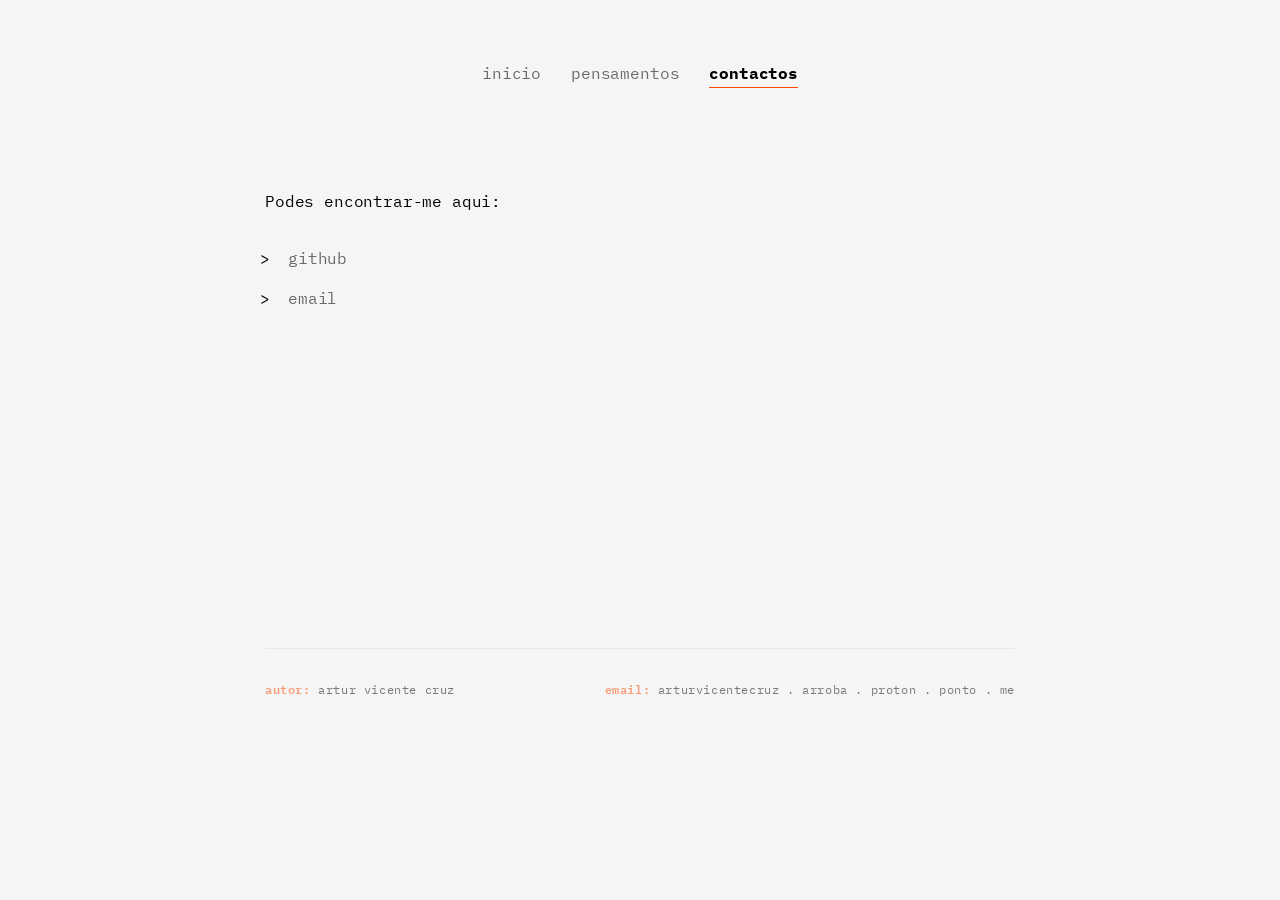
==== contacts.html @ f2061621 "init" ====
<!doctype html>
<html>
  <head>
    <title>Contactos | Still Don't Know</title>
    <link rel="stylesheet" href="style.css">
    <meta charset="UTF-8">
    <meta name="description" content="personal website - contacts">
    <meta name="author" content="Artur Cruz">
    <meta name="viewport" content="width=device-width, initial-scale=1.0">
    <!-- FAVICON (Data URI for Mail Emoji) -->
    <link rel="icon" href="data:image/svg+xml,<svg xmlns=%22http://www.w3.org/2000/svg%22 viewBox=%220 0 100 100%22><text y=%22.9em%22 font-size=%2290%22>✉️</text></svg>">
    <!-- SOCIAL MEDIA META TAGS -->
    <meta property="og:title" content="Contactos | Still Don't Know">
    <meta property="og:description" content="Reach out to me on GitHub or Email.">
  </head>
  <body>
    <!-- TOP SECTION: HEADER & NAVBAR -->
    <header>
      <nav>
        <input type="checkbox" id="menu-toggle">
        <label for="menu-toggle" class="menu-icon">&#9776;</label>
        <div class="menu">
          <a href="index.html">inicio</a>
          <a href="takes.html">pensamentos</a>
          <a href="contacts.html" class="active">contactos</a>
        </div>
      </nav>
    </header>

    <main>
      <p>Podes encontrar-me aqui:</p>
      
      <ul class="contact-list">
        <li><a href="https://github.com/artur-v-c" target="_blank">github</a></li>
        <li><a href="#" id="email-link">email</a></li>
      </ul>
    </main>

    <!-- FOOTER SECTION -->
    <footer>
      <span><b>autor:</b> artur vicente cruz</span>
      <span><b>email:</b> arturvicentecruz . ARROBA . proton . PONTO . me</span>
    </footer>

    <script>
      // Esconder o email de bots de scraping
      document.getElementById('email-link').addEventListener('click', function(e) {
        e.preventDefault();
        const u = 'arturvicentecruz';
        const d = 'proton.me';
        window.location.href = 'mailto:' + u + '@' + d;
      });
    </script>
  </body>
</html>
---- style.css ----
/* FONTS */
@import url('https://fonts.googleapis.com/css2?family=IBM+Plex+Mono:ital,wght@0,100..700;1,100..700&display=swap');

/* VARS */
:root {
  --bg-color: WhiteSmoke;
  --main-text: Black;
  --muted-text: DimGray;
  --accent-color: OrangeRed;
  --error-color: FireBrick;
  --error-bg: MistyRose;
  --border-subtle: Gainsboro;
  --highlight-color: DodgerBlue;
  --mark-text: inherit;
}

@media (prefers-color-scheme: dark) {
  :root {
    --bg-color: Black;
    --main-text: WhiteSmoke;
    --muted-text: Silver;
    --accent-color: Tomato;
    --error-color: IndianRed;
    --error-bg: Black;
    --border-subtle: DimGray;
    --highlight-color: MidnightBlue;
    --mark-text: inherit;
  }
}

/* BODY */
body {
  font-family: "IBM Plex Mono", monospace;
  max-width: 750px; /* Reduzi um pouco para ser mais focado */
  margin: 0 auto;
  padding: 0 40px;
  background-color: var(--bg-color);
  color: var(--main-text);
  line-height: 1.7;
  letter-spacing: -0.01em; /* Toque profissional em fontes mono */
}

/* LINKS (Global Style) */
a {
  color: var(--muted-text);
  text-decoration: none;
  border-bottom: 1.5px solid transparent;
  transition: all 0.2s ease;
}

a:hover, a.active {
  color: var(--main-text);
  border-bottom: 1.5px solid var(--accent-color);
}

a.active {
  font-weight: bold;
}

/* HEADER & NAV */
header {
  width: 100%;
}

nav {
  display: flex;
  justify-content: center;
  padding: 60px 0;
  text-transform: lowercase;
}

.menu {
  display: flex;
  gap: 30px; /* Reduzi para ser mais compacto */
}

#menu-toggle {
  display: none;
}

.menu-icon {
  display: none;
  font-size: 1.2rem;
  cursor: pointer;
  color: var(--muted-text);
  padding: 10px;
}

/* MAIN */
main {
  margin-top: 40px;
  min-height: 40dvh;
}

main p {
  text-align: left;
}

mark {
  /* Reset de estilos padrão */
  background: none;
  color: inherit;
  padding: 0;
  text-transform: uppercase;
  text-decoration: none;

  /* Estilo "Fita-Cola" com Alinhamento Vertical */
  display: inline-flex;    /* Flexbox mantém o texto no centro real */
  align-items: center;     /* Centraliza verticalmente */
  justify-content: center; /* Centraliza horizontalmente */
  position: relative;
  
  /* Ajuste de Espaçamento */
  padding: 0.2em 0.6em;        /* Aumentei ligeiramente para não sufocar o texto */
  margin: 0 0.1em;
  height: 1.3em;           /* Altura fixa relativa à fonte para garantir o centro */
  line-height: 1;          /* Remove interferências de entrelinha do parágrafo */
  
  /* Cores e Tipografia */
  background-color: var(--highlight-color);
  color: var(--mark-text);
  font-weight: 700;

  /* --- Rasgo de Fita-Cola Sutil --- */
  clip-path: polygon(
    0% 4%, 50% 1%, 100% 4%, 
    99% 10%, 100% 18%, 98% 24%, 99% 32%, 98% 40%, 100% 48%, 98% 55%, 99% 65%, 98% 75%, 100% 85%, 98% 94%,
    100% 96%, 50% 99%, 0% 96%,
    1% 92%, 0% 84%, 2% 76%, 1% 68%, 2% 58%, 0% 48%, 1% 38%, 0% 28%, 1% 18%, 0% 8%
  );
}

/* CLASSES */
.error-text {
  color: var(--error-color);
  font-weight: bold;
  background-color: var(--error-bg);
  padding: 2px 6px;
  border-radius: 2px;
}

/* LISTS (Terminal Style) */
ul {
  list-style-type: "> ";
  padding-left: 15px;
  margin: 30px 0;
}

ul li {
  margin-bottom: 12px;
  padding-left: 8px;
}

/* TAKES / THOUGHTS FEED */
.takes-list {
  margin-top: 50px;
}

.take-entry {
  display: flex;
  gap: 24px;
  margin-bottom: 35px;
  align-items: flex-start;
}

.date {
  font-weight: bold;
  color: var(--accent-color);
  white-space: nowrap;
  font-size: 0.85rem;
  opacity: 0.9;
}

.take-content p {
  margin: 0;
  line-height: 1.6;
}

/* FOOTER */
footer {
  display: flex;
  justify-content: space-between;
  align-items: center;
  margin-top: 100px;
  padding: 30px 0;
  border-top: 1px solid var(--border-subtle);
  text-transform: lowercase;
  opacity: 0.5;
  font-size: 0.75rem;
  letter-spacing: 0.05em;
  font-family: "IBM Plex Mono", monospace;
}

footer b {
  color: var(--accent-color);
  font-weight: 600;
}

@media (max-width: 600px) {
  body {
    padding: 0 25px;
  }

  nav {
    flex-direction: column;
    align-items: flex-end;
    padding: 30px 0;
  }

  .menu-icon {
    display: block;
    margin-right: -10px; /* Alinhar com o padding do body */
  }

  .menu {
    display: flex;
    flex-direction: column;
    align-items: flex-end;
    gap: 12px;
    
    max-height: 0;
    opacity: 0;
    overflow: hidden;
    transition: all 0.25s ease;
    pointer-events: none;
  }

  #menu-toggle:checked ~ .menu {
    max-height: 200px;
    opacity: 1;
    margin-top: 15px;
    pointer-events: auto;
  }

  .take-entry {
    flex-direction: column;
    gap: 8px;
  }

  footer {
    flex-direction: column;
    gap: 15px;
    text-align: center;
    margin-top: 60px;
  }
}
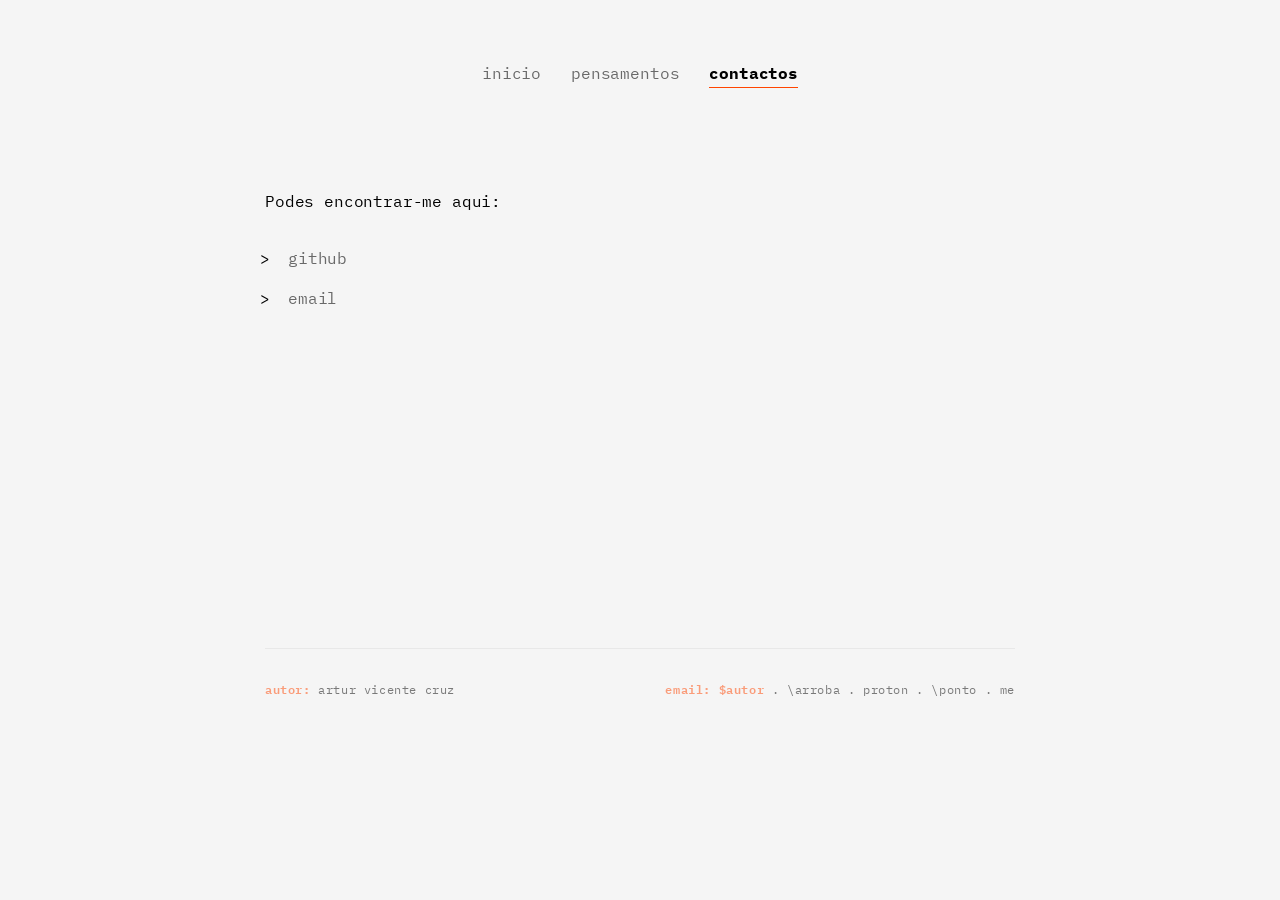
==== commit 9027683b: "feat: dono" ====
--- a/contacts.html
+++ b/contacts.html
@@ -2,6 +2,9 @@
 <html>
   <head>
     <title>Contactos | Still Don't Know</title>
+    <link rel="preconnect" href="https://fonts.googleapis.com">
+    <link rel="preconnect" href="https://fonts.gstatic.com" crossorigin>
+    <link href="https://fonts.googleapis.com/css2?family=IBM+Plex+Mono:ital,wght@0,100..700;1,100..700&display=swap" rel="stylesheet">
     <link rel="stylesheet" href="style.css">
     <meta charset="UTF-8">
     <meta name="description" content="personal website - contacts">
@@ -31,7 +34,7 @@
       <p>Podes encontrar-me aqui:</p>
       
       <ul class="contact-list">
-        <li><a href="https://github.com/artur-v-c" target="_blank">github</a></li>
+        <li><a href="https://github.com/ArturC03" target="_blank">github</a></li>
         <li><a href="#" id="email-link">email</a></li>
       </ul>
     </main>
@@ -39,7 +42,7 @@
     <!-- FOOTER SECTION -->
     <footer>
       <span><b>autor:</b> artur vicente cruz</span>
-      <span><b>email:</b> arturvicentecruz . ARROBA . proton . PONTO . me</span>
+      <span><b>email:</b> <b>$autor</b> . \ARROBA . proton . \PONTO . me</span>
     </footer>
 
     <script>
--- a/style.css
+++ b/style.css
@@ -1,6 +1,3 @@
-/* FONTS */
-@import url('https://fonts.googleapis.com/css2?family=IBM+Plex+Mono:ital,wght@0,100..700;1,100..700&display=swap');
-
 /* VARS */
 :root {
   --bg-color: WhiteSmoke;
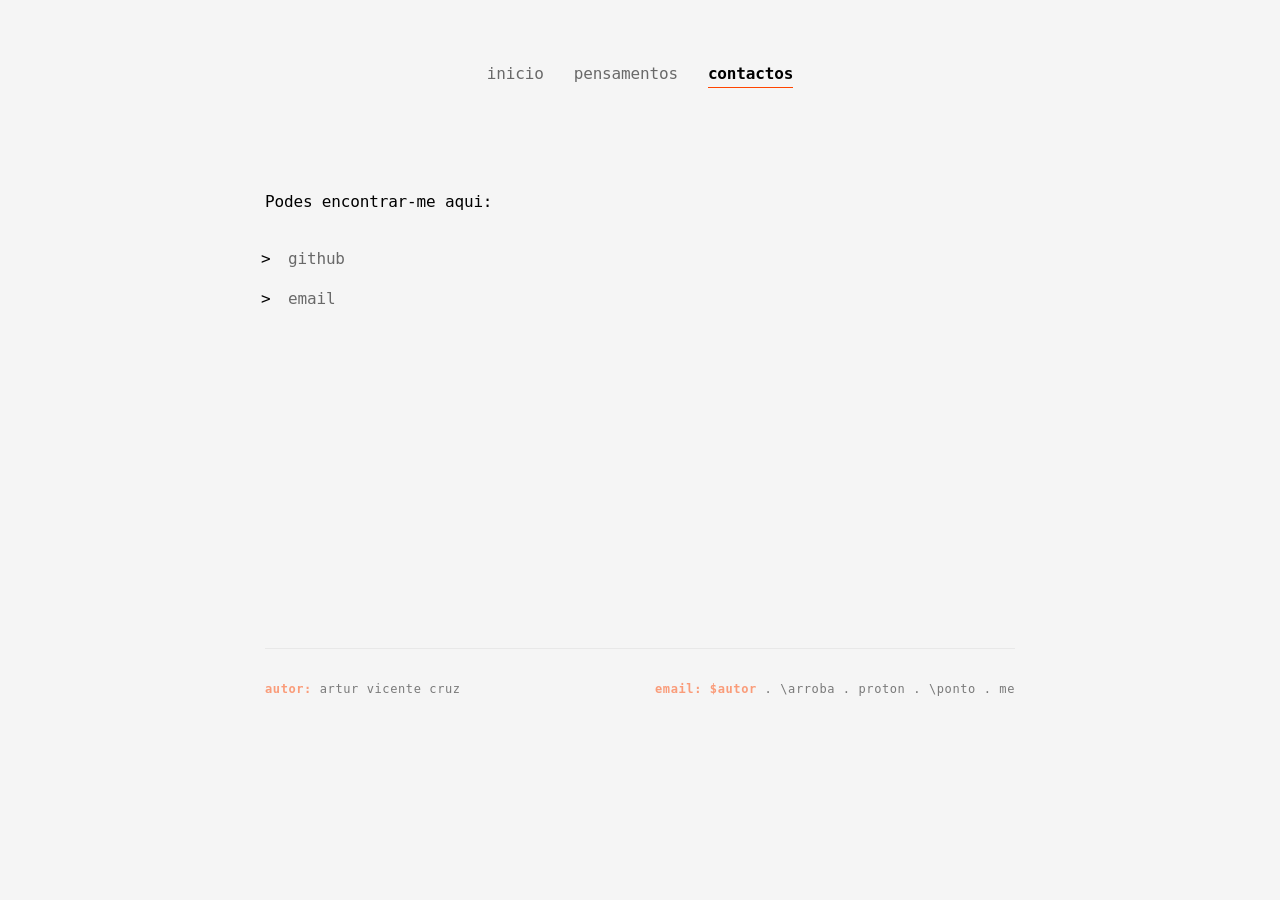
==== commit 600b8050: "fix: font" ====
--- a/contacts.html
+++ b/contacts.html
@@ -1,58 +1,76 @@
 <!doctype html>
 <html>
-  <head>
-    <title>Contactos | Still Don't Know</title>
-    <link rel="preconnect" href="https://fonts.googleapis.com">
-    <link rel="preconnect" href="https://fonts.gstatic.com" crossorigin>
-    <link href="https://fonts.googleapis.com/css2?family=IBM+Plex+Mono:ital,wght@0,100..700;1,100..700&display=swap" rel="stylesheet">
-    <link rel="stylesheet" href="style.css">
-    <meta charset="UTF-8">
-    <meta name="description" content="personal website - contacts">
-    <meta name="author" content="Artur Cruz">
-    <meta name="viewport" content="width=device-width, initial-scale=1.0">
-    <!-- FAVICON (Data URI for Mail Emoji) -->
-    <link rel="icon" href="data:image/svg+xml,<svg xmlns=%22http://www.w3.org/2000/svg%22 viewBox=%220 0 100 100%22><text y=%22.9em%22 font-size=%2290%22>✉️</text></svg>">
-    <!-- SOCIAL MEDIA META TAGS -->
-    <meta property="og:title" content="Contactos | Still Don't Know">
-    <meta property="og:description" content="Reach out to me on GitHub or Email.">
-  </head>
-  <body>
-    <!-- TOP SECTION: HEADER & NAVBAR -->
-    <header>
-      <nav>
-        <input type="checkbox" id="menu-toggle">
-        <label for="menu-toggle" class="menu-icon">&#9776;</label>
-        <div class="menu">
-          <a href="index.html">inicio</a>
-          <a href="takes.html">pensamentos</a>
-          <a href="contacts.html" class="active">contactos</a>
-        </div>
-      </nav>
-    </header>
+	<head>
+		<title>Contactos | Still Don't Know</title>
+		<link rel="preconnect" href="https://fonts.googleapis.com" />
+		<link rel="preconnect" href="https://fonts.gstatic.com" crossorigin />
+		<link
+			href="https://fonts.googleapis.com/css2?family=Fira+Code:wght@300..700&display=swap"
+			rel="stylesheet"
+		/>
+		<link rel="stylesheet" href="style.css" />
+		<meta charset="UTF-8" />
+		<meta name="description" content="personal website - contacts" />
+		<meta name="author" content="Artur Cruz" />
+		<meta name="viewport" content="width=device-width, initial-scale=1.0" />
+		<!-- FAVICON (Data URI for Mail Emoji) -->
+		<link
+			rel="icon"
+			href="data:image/svg+xml,<svg xmlns=%22http://www.w3.org/2000/svg%22 viewBox=%220 0 100 100%22><text y=%22.9em%22 font-size=%2290%22>✉️</text></svg>"
+		/>
+		<!-- SOCIAL MEDIA META TAGS -->
+		<meta property="og:title" content="Contactos | Still Don't Know" />
+		<meta
+			property="og:description"
+			content="Reach out to me on GitHub or Email."
+		/>
+	</head>
+	<body>
+		<!-- TOP SECTION: HEADER & NAVBAR -->
+		<header>
+			<nav>
+				<input type="checkbox" id="menu-toggle" />
+				<label for="menu-toggle" class="menu-icon">&#9776;</label>
+				<div class="menu">
+					<a href="index.html">inicio</a>
+					<a href="takes.html">pensamentos</a>
+					<a href="contacts.html" class="active">contactos</a>
+				</div>
+			</nav>
+		</header>
 
-    <main>
-      <p>Podes encontrar-me aqui:</p>
-      
-      <ul class="contact-list">
-        <li><a href="https://github.com/ArturC03" target="_blank">github</a></li>
-        <li><a href="#" id="email-link">email</a></li>
-      </ul>
-    </main>
+		<main>
+			<p>Podes encontrar-me aqui:</p>
 
-    <!-- FOOTER SECTION -->
-    <footer>
-      <span><b>autor:</b> artur vicente cruz</span>
-      <span><b>email:</b> <b>$autor</b> . \ARROBA . proton . \PONTO . me</span>
-    </footer>
+			<ul class="contact-list">
+				<li>
+					<a href="https://github.com/ArturC03" target="_blank"
+						>github</a
+					>
+				</li>
+				<li><a href="#" id="email-link">email</a></li>
+			</ul>
+		</main>
 
-    <script>
-      // Esconder o email de bots de scraping
-      document.getElementById('email-link').addEventListener('click', function(e) {
-        e.preventDefault();
-        const u = 'arturvicentecruz';
-        const d = 'proton.me';
-        window.location.href = 'mailto:' + u + '@' + d;
-      });
-    </script>
-  </body>
+		<!-- FOOTER SECTION -->
+		<footer>
+			<span><b>autor:</b> artur vicente cruz</span>
+			<span
+				><b>email:</b> <b>$autor</b> . \ARROBA . proton . \PONTO .
+				me</span
+			>
+		</footer>
+
+		<script>
+			// Esconder o email de bots de scraping
+			document
+				.getElementById("email-link")
+				.addEventListener("click", function (e) {
+					e.preventDefault();
+					const u = "arturvicentecruz";
+					const d = "proton.me";
+					window.location.href = "mailto:" + u + "@" + d;
+				});
+		</script>
+	</body>
 </html>
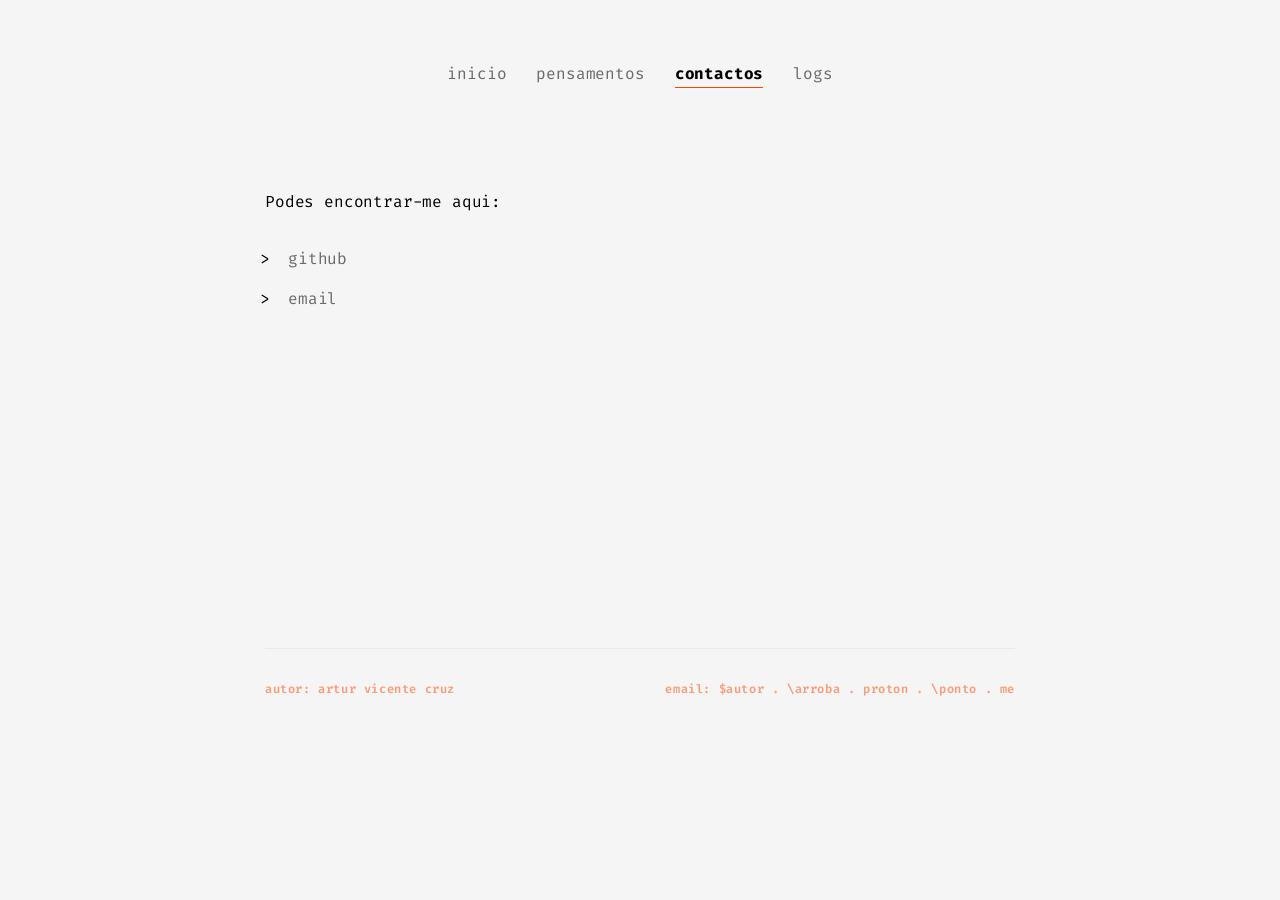
==== commit a070a379: "feat: logs" ====
--- a/contacts.html
+++ b/contacts.html
@@ -35,6 +35,7 @@
 					<a href="index.html">inicio</a>
 					<a href="takes.html">pensamentos</a>
 					<a href="contacts.html" class="active">contactos</a>
+					<a href="logs.html">logs</a>
 				</div>
 			</nav>
 		</header>
@@ -54,9 +55,9 @@
 
 		<!-- FOOTER SECTION -->
 		<footer>
-			<span><b>autor:</b> artur vicente cruz</span>
+			<span><strong>autor:</b> artur vicente cruz</span>
 			<span
-				><b>email:</b> <b>$autor</b> . \ARROBA . proton . \PONTO .
+				><strong>email:</b> <strong>$autor</b> . \ARROBA . proton . \PONTO .
 				me</span
 			>
 		</footer>
@@ -73,4 +74,4 @@
 				});
 		</script>
 	</body>
-</html>
+</html>
--- a/style.css
+++ b/style.css
@@ -9,6 +9,12 @@
   --border-subtle: Gainsboro;
   --highlight-color: DodgerBlue;
   --mark-text: inherit;
+  /* Log Status Colors */
+  --log-info-color: MediumSeaGreen;
+  --log-debug-color: SteelBlue;
+  --log-warn-color: Gold;
+  --log-error-color: FireBrick;
+  --log-fatal-color: Crimson;
 }
 
 @media (prefers-color-scheme: dark) {
@@ -27,7 +33,7 @@
 
 /* BODY */
 body {
-  font-family: "IBM Plex Mono", monospace;
+  font-family: "Fira Code", monospace;
   max-width: 750px; /* Reduzi um pouco para ser mais focado */
   margin: 0 auto;
   padding: 0 40px;
@@ -103,7 +109,7 @@
 
   /* Estilo "Fita-Cola" com Alinhamento Vertical */
   display: inline-flex;    /* Flexbox mantém o texto no centro real */
-  align-items: center;     /* Centraliza verticalmente */
+  align-items: center;      /* Centraliza verticalmente */
   justify-content: center; /* Centraliza horizontalmente */
   position: relative;
   
@@ -117,7 +123,6 @@
   background-color: var(--highlight-color);
   color: var(--mark-text);
   font-weight: 700;
-
   /* --- Rasgo de Fita-Cola Sutil --- */
   clip-path: polygon(
     0% 4%, 50% 1%, 100% 4%, 
@@ -185,10 +190,10 @@
   opacity: 0.5;
   font-size: 0.75rem;
   letter-spacing: 0.05em;
-  font-family: "IBM Plex Mono", monospace;
-}
-
-footer b {
+  font-family: "Fira Code", monospace;
+}
+
+footer strong {
   color: var(--accent-color);
   font-weight: 600;
 }
@@ -241,3 +246,88 @@
     margin-top: 60px;
   }
 }
+
+/* LOGS PAGE STYLES */
+.logs-list {
+  margin-top: 50px; 
+}
+
+.log-entry {
+  display: flex;
+  flex-direction: column; 
+  gap: 10px; 
+  margin-bottom: 35px; 
+  padding-bottom: 20px; 
+  border-bottom: 1px solid var(--border-subtle); 
+}
+
+.log-entry:last-child {
+  border-bottom: 0;
+}
+
+.log-metadata-line {
+  display: flex;
+  flex-wrap: wrap; 
+  align-items: center;
+  gap: 15px; 
+  font-size: 0.85rem;
+  opacity: 0.9;
+}
+
+.log-status {
+  font-weight: bold;
+  padding: 3px 8px;
+  text-transform: uppercase;
+  min-width: 60px; 
+  text-align: center;
+}
+
+.log-status.debug { background-color: var(--log-debug-color); color: var(--bg-color); }
+.log-status.info    { background-color: var(--log-info-color); color: var(--bg-color); }
+.log-status.warn    { background-color: var(--log-warn-color); color: var(--main-text); }
+.log-status.error   { background-color: var(--log-error-color); color: var(--bg-color); }
+.log-status.fatal   { background-color: var(--log-fatal-color); color: var(--bg-color); }
+
+.log-date {
+  color: var(--muted-text);
+  font-weight: bold;
+}
+
+.log-tags {
+  display: flex;
+  flex-wrap: wrap;
+  gap: 8px;
+  margin-left: auto; 
+}
+
+.log-tag {
+  background-color: var(--border-subtle); 
+  color: var(--main-text);
+  padding: 2px 8px;
+  font-size: 0.8rem;
+  text-transform: lowercase;
+}
+
+.log-title {
+  margin: 5px 0 0 0;
+  font-size: 1.1rem;
+  font-weight: normal; 
+}
+
+/* INDIVIDUAL LOG DETAIL */
+.log-header-detail {
+  margin-bottom: 30px;
+}
+
+.log-header-detail .log-title {
+  font-size: 1.8rem;
+  margin-top: 15px;
+}
+
+.log-content {
+  margin-top: 30px;
+}
+
+.log-content p {
+  margin-bottom: 20px;
+}
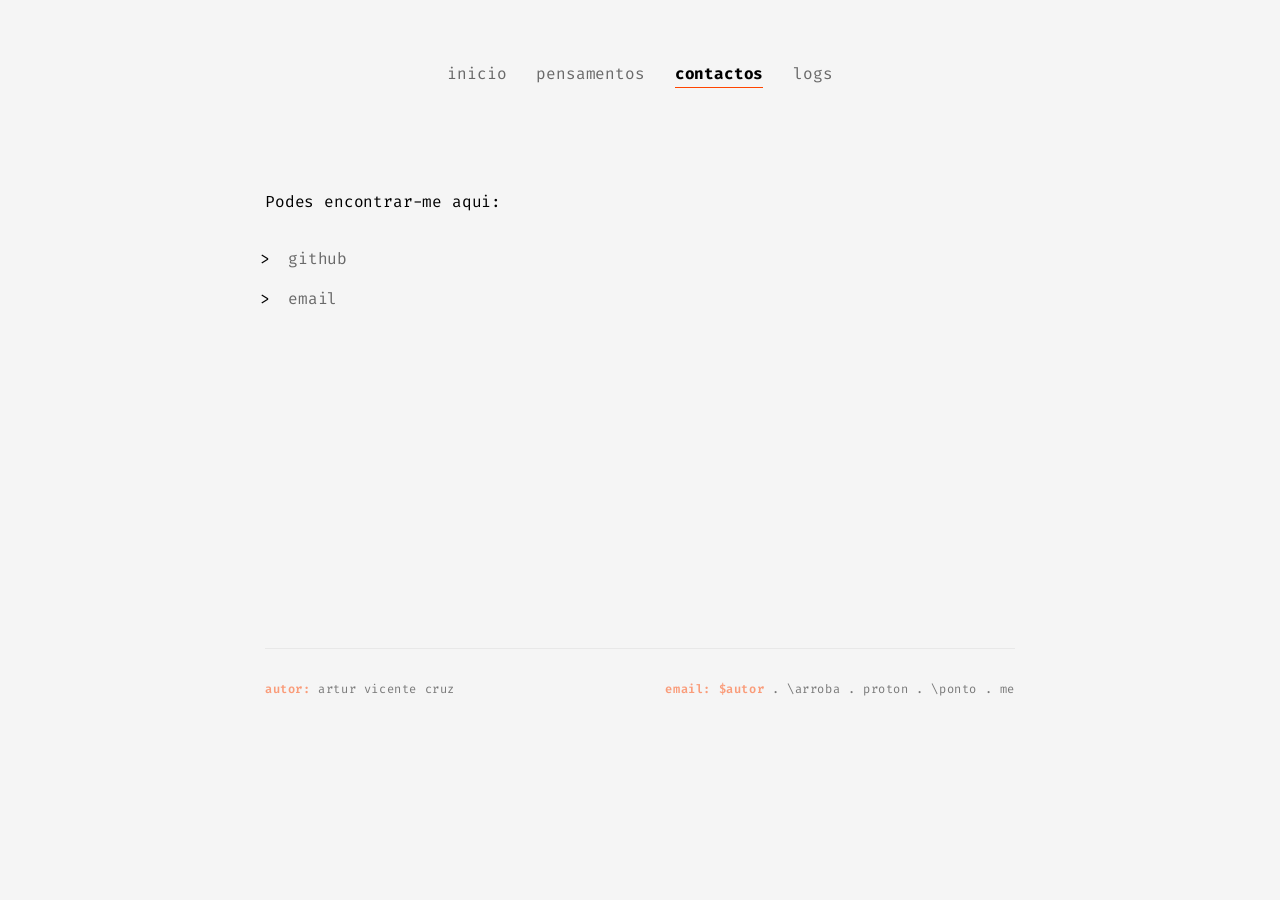
==== commit 1d41688f: "fix: changes regarding standards" ====
--- a/contacts.html
+++ b/contacts.html
@@ -1,77 +1,77 @@
-<!doctype html>
+<!DOCTYPE html>
 <html>
-	<head>
-		<title>Contactos | Still Don't Know</title>
-		<link rel="preconnect" href="https://fonts.googleapis.com" />
-		<link rel="preconnect" href="https://fonts.gstatic.com" crossorigin />
-		<link
-			href="https://fonts.googleapis.com/css2?family=Fira+Code:wght@300..700&display=swap"
-			rel="stylesheet"
-		/>
-		<link rel="stylesheet" href="style.css" />
-		<meta charset="UTF-8" />
-		<meta name="description" content="personal website - contacts" />
-		<meta name="author" content="Artur Cruz" />
-		<meta name="viewport" content="width=device-width, initial-scale=1.0" />
-		<!-- FAVICON (Data URI for Mail Emoji) -->
-		<link
-			rel="icon"
-			href="data:image/svg+xml,<svg xmlns=%22http://www.w3.org/2000/svg%22 viewBox=%220 0 100 100%22><text y=%22.9em%22 font-size=%2290%22>✉️</text></svg>"
-		/>
-		<!-- SOCIAL MEDIA META TAGS -->
-		<meta property="og:title" content="Contactos | Still Don't Know" />
-		<meta
-			property="og:description"
-			content="Reach out to me on GitHub or Email."
-		/>
-	</head>
-	<body>
-		<!-- TOP SECTION: HEADER & NAVBAR -->
-		<header>
-			<nav>
-				<input type="checkbox" id="menu-toggle" />
-				<label for="menu-toggle" class="menu-icon">&#9776;</label>
-				<div class="menu">
-					<a href="index.html">inicio</a>
-					<a href="takes.html">pensamentos</a>
-					<a href="contacts.html" class="active">contactos</a>
-					<a href="logs.html">logs</a>
-				</div>
-			</nav>
-		</header>
+  <head>
+    <title>Contactos | Still Don't Know</title>
+    <link rel="preconnect" href="https://fonts.googleapis.com" />
+    <link rel="preconnect" href="https://fonts.gstatic.com" crossorigin />
+    <link
+      href="https://fonts.googleapis.com/css2?family=Fira+Code:wght@300..700&display=swap"
+      rel="stylesheet"
+    />
+    <link rel="stylesheet" href="style.css" />
+    <meta charset="UTF-8" />
+    <meta name="description" content="personal website - contacts" />
+    <meta name="author" content="Artur Cruz" />
+    <meta name="viewport" content="width=device-width, initial-scale=1.0" />
+    <!-- FAVICON (Data URI for Mail Emoji) -->
+    <link
+      rel="icon"
+      href="data:image/svg+xml,<svg xmlns=%22http://www.w3.org/2000/svg%22 viewBox=%220 0 100 100%22><text y=%22.9em%22 font-size=%2290%22>✉️</text></svg>"
+    />
+    <!-- SOCIAL MEDIA META TAGS -->
+    <meta property="og:title" content="Contactos | Still Don't Know" />
+    <meta
+      property="og:description"
+      content="Reach out to me on GitHub or Email."
+    />
+  </head>
+  <body>
+    <!-- TOP SECTION: HEADER & NAVBAR -->
+    <header>
+      <nav>
+        <input type="checkbox" id="menu-toggle" />
+        <label for="menu-toggle" class="menu-icon">&#9776;</label>
+        <div class="menu">
+          <a href="index.html">inicio</a>
+          <a href="takes.html">pensamentos</a>
+          <a href="contacts.html" class="active">contactos</a>
+          <a href="logs.html">logs</a>
+        </div>
+      </nav>
+    </header>
 
-		<main>
-			<p>Podes encontrar-me aqui:</p>
+    <main>
+      <p>Podes encontrar-me aqui:</p>
 
-			<ul class="contact-list">
-				<li>
-					<a href="https://github.com/ArturC03" target="_blank"
-						>github</a
-					>
-				</li>
-				<li><a href="#" id="email-link">email</a></li>
-			</ul>
-		</main>
+      <ul class="contact-list">
+        <li>
+          <a href="https://github.com/ArturC03" target="_blank"
+            >github</a
+          >
+        </li>
+        <li><a href="#" id="email-link">email</a></li>
+      </ul>
+    </main>
 
-		<!-- FOOTER SECTION -->
-		<footer>
-			<span><strong>autor:</b> artur vicente cruz</span>
-			<span
-				><strong>email:</b> <strong>$autor</b> . \ARROBA . proton . \PONTO .
-				me</span
-			>
-		</footer>
+    <!-- FOOTER SECTION -->
+    <footer>
+      <span><strong>autor:</strong> artur vicente cruz</span>
+      <span
+        ><strong>email:</strong> <strong>$autor</strong> . \ARROBA . proton . \PONTO .
+        me</span
+      >
+    </footer>
 
-		<script>
-			// Esconder o email de bots de scraping
-			document
-				.getElementById("email-link")
-				.addEventListener("click", function (e) {
-					e.preventDefault();
-					const u = "arturvicentecruz";
-					const d = "proton.me";
-					window.location.href = "mailto:" + u + "@" + d;
-				});
-		</script>
-	</body>
-</html>+    <script>
+      // Hide email from scraping bots
+      document
+        .getElementById("email-link")
+        .addEventListener("click", function (e) {
+          e.preventDefault();
+          const u = "arturvicentecruz";
+          const d = "proton.me";
+          window.location.href = "mailto:" + u + "@" + d;
+        });
+    </script>
+  </body>
+</html>
--- a/style.css
+++ b/style.css
@@ -24,7 +24,7 @@
     --muted-text: Silver;
     --accent-color: Tomato;
     --error-color: IndianRed;
-    --error-bg: Black;
+    --error-bg: DarkRed;
     --border-subtle: DimGray;
     --highlight-color: MidnightBlue;
     --mark-text: inherit;
@@ -34,13 +34,13 @@
 /* BODY */
 body {
   font-family: "Fira Code", monospace;
-  max-width: 750px; /* Reduzi um pouco para ser mais focado */
+  max-width: 750px; /* Reduced slightly for focus */
   margin: 0 auto;
   padding: 0 40px;
   background-color: var(--bg-color);
   color: var(--main-text);
   line-height: 1.7;
-  letter-spacing: -0.01em; /* Toque profissional em fontes mono */
+  letter-spacing: -0.01em; /* Professional touch for mono fonts */
 }
 
 /* LINKS (Global Style) */
@@ -51,7 +51,8 @@
   transition: all 0.2s ease;
 }
 
-a:hover, a.active {
+a:hover,
+a.active {
   color: var(--main-text);
   border-bottom: 1.5px solid var(--accent-color);
 }
@@ -74,7 +75,7 @@
 
 .menu {
   display: flex;
-  gap: 30px; /* Reduzi para ser mais compacto */
+  gap: 30px; /* Reduced to be more compact */
 }
 
 #menu-toggle {
@@ -100,35 +101,58 @@
 }
 
 mark {
-  /* Reset de estilos padrão */
+  /* Reset default styles */
   background: none;
   color: inherit;
   padding: 0;
   text-transform: uppercase;
   text-decoration: none;
 
-  /* Estilo "Fita-Cola" com Alinhamento Vertical */
-  display: inline-flex;    /* Flexbox mantém o texto no centro real */
-  align-items: center;      /* Centraliza verticalmente */
-  justify-content: center; /* Centraliza horizontalmente */
+  /* "Duct Tape" style with Vertical Alignment */
+  display: inline-flex; /* Flexbox maintains true center */
+  align-items: center; /* Vertical center */
+  justify-content: center; /* Horizontal center */
   position: relative;
-  
-  /* Ajuste de Espaçamento */
-  padding: 0.2em 0.6em;        /* Aumentei ligeiramente para não sufocar o texto */
+
+  /* Spacing adjustment */
+  padding: 0.2em 0.6em; /* Increased slightly to not suffocate text */
   margin: 0 0.1em;
-  height: 1.3em;           /* Altura fixa relativa à fonte para garantir o centro */
-  line-height: 1;          /* Remove interferências de entrelinha do parágrafo */
-  
-  /* Cores e Tipografia */
+  height: 1.3em; /* Fixed height relative to font for centering */
+  line-height: 1; /* Removes paragraph line-height interference */
+
+  /* Colors and Typography */
   background-color: var(--highlight-color);
   color: var(--mark-text);
   font-weight: 700;
-  /* --- Rasgo de Fita-Cola Sutil --- */
+  /* --- Subtle Tape Rip Effect --- */
   clip-path: polygon(
-    0% 4%, 50% 1%, 100% 4%, 
-    99% 10%, 100% 18%, 98% 24%, 99% 32%, 98% 40%, 100% 48%, 98% 55%, 99% 65%, 98% 75%, 100% 85%, 98% 94%,
-    100% 96%, 50% 99%, 0% 96%,
-    1% 92%, 0% 84%, 2% 76%, 1% 68%, 2% 58%, 0% 48%, 1% 38%, 0% 28%, 1% 18%, 0% 8%
+    0% 4%,
+    50% 1%,
+    100% 4%,
+    99% 10%,
+    100% 18%,
+    98% 24%,
+    99% 32%,
+    98% 40%,
+    100% 48%,
+    98% 55%,
+    99% 65%,
+    98% 75%,
+    100% 85%,
+    98% 94%,
+    100% 96%,
+    50% 99%,
+    0% 96%,
+    1% 92%,
+    0% 84%,
+    2% 76%,
+    1% 68%,
+    2% 58%,
+    0% 48%,
+    1% 38%,
+    0% 28%,
+    1% 18%,
+    0% 8%
   );
 }
 
@@ -138,7 +162,10 @@
   font-weight: bold;
   background-color: var(--error-bg);
   padding: 2px 6px;
-  border-radius: 2px;
+}
+
+.spacer {
+  flex: 1 1 auto;
 }
 
 /* LISTS (Terminal Style) */
@@ -206,12 +233,12 @@
   nav {
     flex-direction: column;
     align-items: flex-end;
-    padding: 30px 0;
+    padding: 30px 0 0 0;
   }
 
   .menu-icon {
     display: block;
-    margin-right: -10px; /* Alinhar com o padding do body */
+    margin-right: -10px; /* Align with body padding */
   }
 
   .menu {
@@ -219,7 +246,7 @@
     flex-direction: column;
     align-items: flex-end;
     gap: 12px;
-    
+
     max-height: 0;
     opacity: 0;
     overflow: hidden;
@@ -249,16 +276,16 @@
 
 /* LOGS PAGE STYLES */
 .logs-list {
-  margin-top: 50px; 
+  margin-top: 50px;
 }
 
 .log-entry {
   display: flex;
-  flex-direction: column; 
-  gap: 10px; 
-  margin-bottom: 35px; 
-  padding-bottom: 20px; 
-  border-bottom: 1px solid var(--border-subtle); 
+  flex-direction: column;
+  gap: 10px;
+  margin-bottom: 35px;
+  padding-bottom: 20px;
+  border-bottom: 1px solid var(--border-subtle);
 }
 
 .log-entry:last-child {
@@ -267,9 +294,9 @@
 
 .log-metadata-line {
   display: flex;
-  flex-wrap: wrap; 
+  flex-wrap: wrap;
   align-items: center;
-  gap: 15px; 
+  gap: 15px;
   font-size: 0.85rem;
   opacity: 0.9;
 }
@@ -278,30 +305,40 @@
   font-weight: bold;
   padding: 3px 8px;
   text-transform: uppercase;
-  min-width: 60px; 
+  min-width: 60px;
   text-align: center;
 }
 
-.log-status.debug { background-color: var(--log-debug-color); color: var(--bg-color); }
-.log-status.info    { background-color: var(--log-info-color); color: var(--bg-color); }
-.log-status.warn    { background-color: var(--log-warn-color); color: var(--main-text); }
-.log-status.error   { background-color: var(--log-error-color); color: var(--bg-color); }
-.log-status.fatal   { background-color: var(--log-fatal-color); color: var(--bg-color); }
-
-.log-date {
-  color: var(--muted-text);
-  font-weight: bold;
-}
-
-.log-tags {
+.log-status.debug {
+  background-color: var(--log-debug-color);
+  color: var(--bg-color);
+}
+.log-status.info {
+  background-color: var(--log-info-color);
+  color: var(--bg-color);
+}
+.log-status.warn {
+  background-color: var(--log-warn-color);
+  color: var(--main-text);
+}
+.log-status.error {
+  background-color: var(--log-error-color);
+  color: var(--bg-color);
+}
+.log-status.fatal {
+  background-color: var(--log-fatal-color);
+  color: var(--bg-color);
+}
+
+date.log-tags {
   display: flex;
   flex-wrap: wrap;
   gap: 8px;
-  margin-left: auto; 
+  margin-left: auto;
 }
 
 .log-tag {
-  background-color: var(--border-subtle); 
+  background-color: var(--border-subtle);
   color: var(--main-text);
   padding: 2px 8px;
   font-size: 0.8rem;
@@ -311,7 +348,7 @@
 .log-title {
   margin: 5px 0 0 0;
   font-size: 1.1rem;
-  font-weight: normal; 
+  font-weight: normal;
 }
 
 /* INDIVIDUAL LOG DETAIL */
